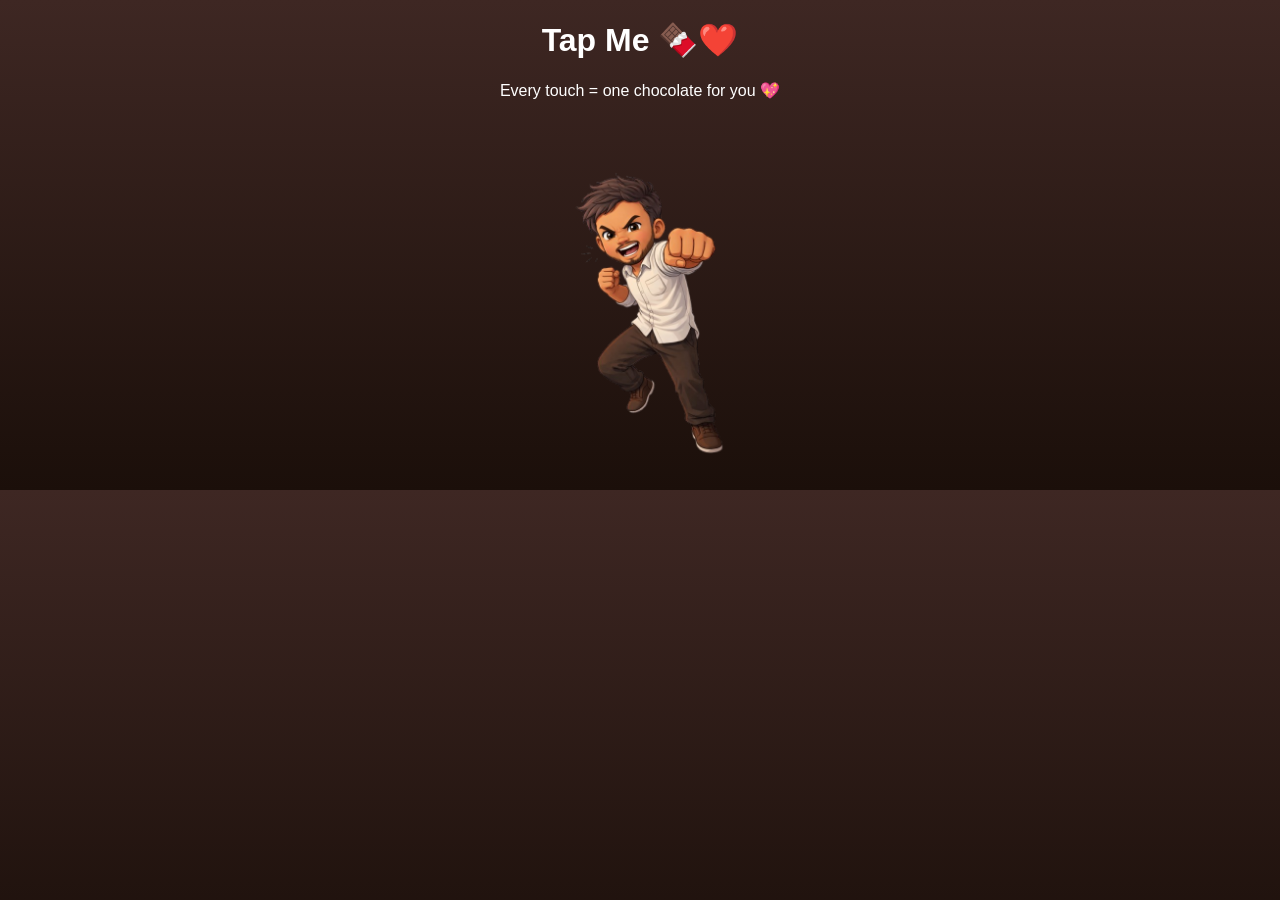
==== chocolate.html @ b591818e "Update title and modify styles and scripts" ====
<!DOCTYPE html>
<html>
<head>
<title>For You 🍫💖</title>

<style>
body {
  margin:0;
  background: linear-gradient(to bottom, #3e2723, #1b0f0a);
  color:white;
  text-align:center;
  font-family: Arial;
  overflow:hidden;
}

/* AVATAR */
#avatar {
  width:200px;
  margin-top:50px;
  cursor:pointer;
  transition: transform 0.2s;
}

#avatar:active {
  transform: scale(1.1);
}

/* CHOCOLATE POP */
.chocolate {
  position:absolute;
  font-size:30px;
  animation: pop 2s ease forwards;
}

@keyframes pop {
  0% { transform: scale(0) translateY(0); opacity:1; }
  100% { transform: scale(1.5) translateY(-150px); opacity:0; }
}

/* MESSAGE */
#msg {
  margin-top:20px;
  font-size:20px;
}
</style>

</head>

<body>

<h1>Tap Me 🍫❤️</h1>
<p>Every touch = one chocolate for you 💖</p>

<img id="avatar" src="avatar.png" onclick="giveChocolate()">

<p id="msg"></p>

<script>

const chocolates = ["🍫","🍩","🍰","🍪","🍬"];

const messages = [
  "You are my sweetest chocolate 😍",
  "Every moment with you is sweet 💖",
  "I love you more than chocolate 🍫❤️",
  "You are my happiness 🥺",
  "You are my favorite person 💕"
];

function giveChocolate(){

  // random chocolate
  const choco = document.createElement("div");
  choco.classList.add("chocolate");
  choco.innerHTML = chocolates[Math.floor(Math.random()*chocolates.length)];

  // random position
  choco.style.left = Math.random()*80 + "%";
  choco.style.top = "60%";

  document.body.appendChild(choco);

  // remove after animation
  setTimeout(()=>choco.remove(),2000);

  // random message
  document.getElementById("msg").innerText =
    messages[Math.floor(Math.random()*messages.length)];
}

</script>

</body>
</html>
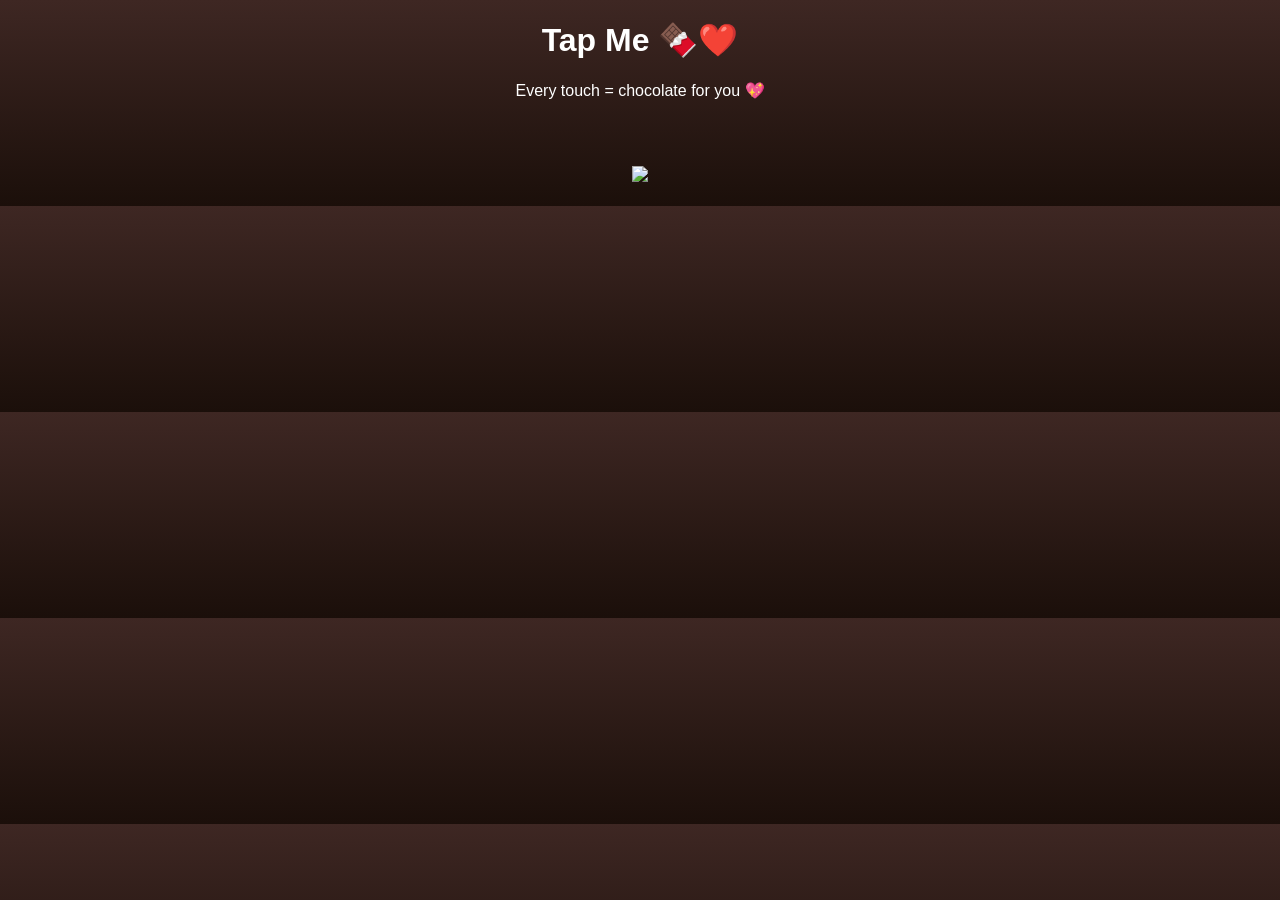
==== commit 3d33bfaa: "Update avatar and chocolate display logic" ====
--- a/chocolate.html
+++ b/chocolate.html
@@ -15,26 +15,26 @@
 
 /* AVATAR */
 #avatar {
-  width:200px;
+  width:220px;
   margin-top:50px;
   cursor:pointer;
   transition: transform 0.2s;
 }
 
 #avatar:active {
-  transform: scale(1.1);
+  transform: scale(1.05);
 }
 
-/* CHOCOLATE POP */
-.chocolate {
+/* CHOCOLATE IMAGE */
+.choco {
   position:absolute;
-  font-size:30px;
+  width:80px;
   animation: pop 2s ease forwards;
 }
 
 @keyframes pop {
   0% { transform: scale(0) translateY(0); opacity:1; }
-  100% { transform: scale(1.5) translateY(-150px); opacity:0; }
+  100% { transform: scale(1.2) translateY(-200px); opacity:0; }
 }
 
 /* MESSAGE */
@@ -49,41 +49,49 @@
 <body>
 
 <h1>Tap Me 🍫❤️</h1>
-<p>Every touch = one chocolate for you 💖</p>
+<p>Every touch = chocolate for you 💖</p>
 
-<img id="avatar" src="avatar.png" onclick="giveChocolate()">
+<!-- AVATAR -->
+<img id="avatar" src="standing.png" onclick="giveChocolate()">
 
 <p id="msg"></p>
 
 <script>
 
-const chocolates = ["🍫","🍩","🍰","🍪","🍬"];
-
 const messages = [
   "You are my sweetest chocolate 😍",
-  "Every moment with you is sweet 💖",
   "I love you more than chocolate 🍫❤️",
   "You are my happiness 🥺",
-  "You are my favorite person 💕"
+  "You make my life beautiful 💖",
+  "You are my favorite person ❤️"
 ];
 
 function giveChocolate(){
 
-  // random chocolate
-  const choco = document.createElement("div");
-  choco.classList.add("chocolate");
-  choco.innerHTML = chocolates[Math.floor(Math.random()*chocolates.length)];
+  const avatar = document.getElementById("avatar");
 
-  // random position
+  // CHANGE AVATAR (GIVING)
+  avatar.src = "give-chocolate.png";
+
+  // CREATE REAL CHOCOLATE IMAGE
+  const choco = document.createElement("img");
+  choco.src = "chocolate.png";  // your Dairy Milk image
+  choco.classList.add("choco");
+
   choco.style.left = Math.random()*80 + "%";
   choco.style.top = "60%";
 
   document.body.appendChild(choco);
 
-  // remove after animation
+  // REMOVE AFTER ANIMATION
   setTimeout(()=>choco.remove(),2000);
 
-  // random message
+  // CHANGE BACK TO NORMAL
+  setTimeout(()=>{
+    avatar.src = "standing.png";
+  },800);
+
+  // SHOW MESSAGE
   document.getElementById("msg").innerText =
     messages[Math.floor(Math.random()*messages.length)];
 }
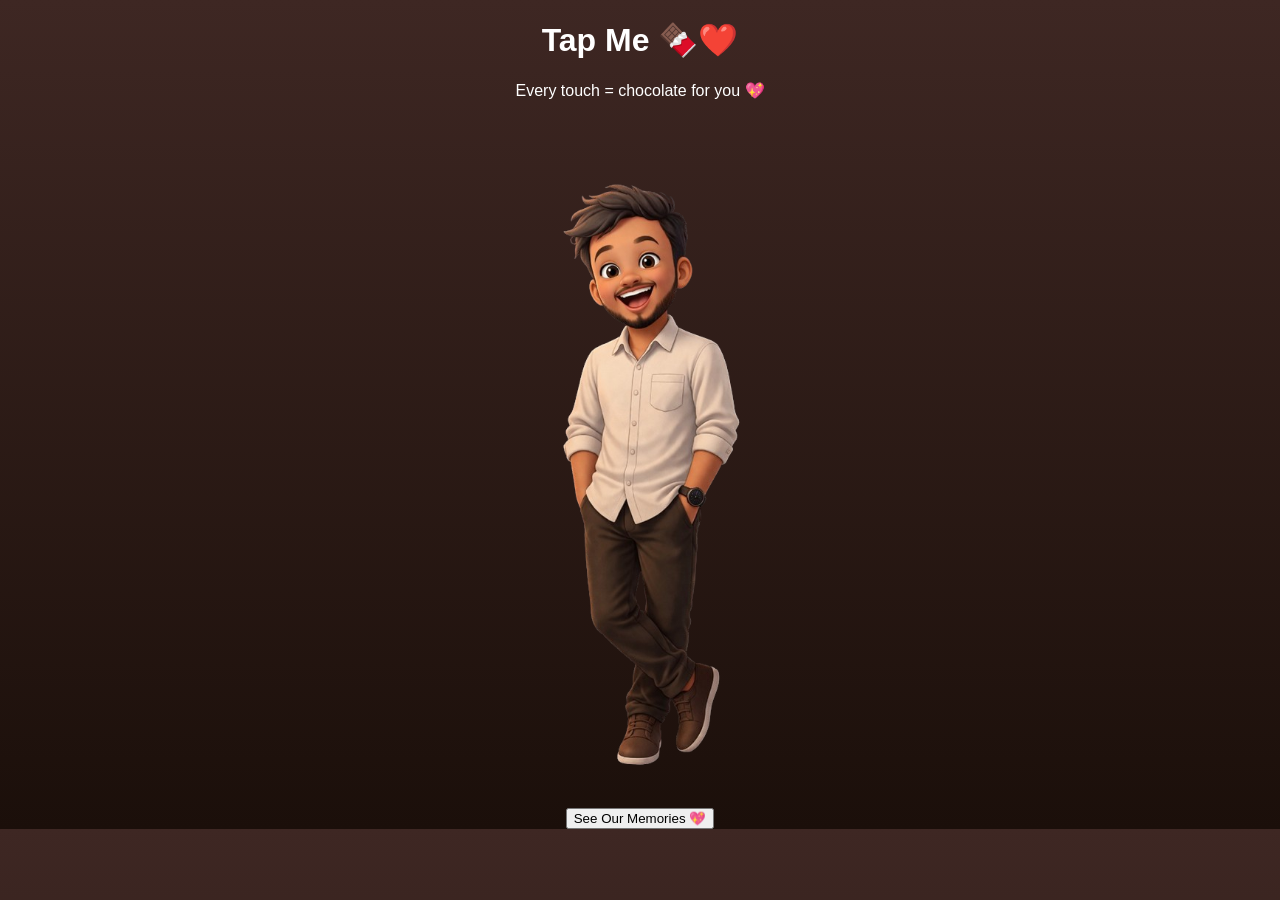
==== commit 86eccab2: "Add button to navigate to memories page" ====
--- a/chocolate.html
+++ b/chocolate.html
@@ -97,6 +97,8 @@
 }
 
 </script>
-
+<button onclick="window.location.href='memories.html'">
+  See Our Memories 💖
+</button>
 </body>
 </html>
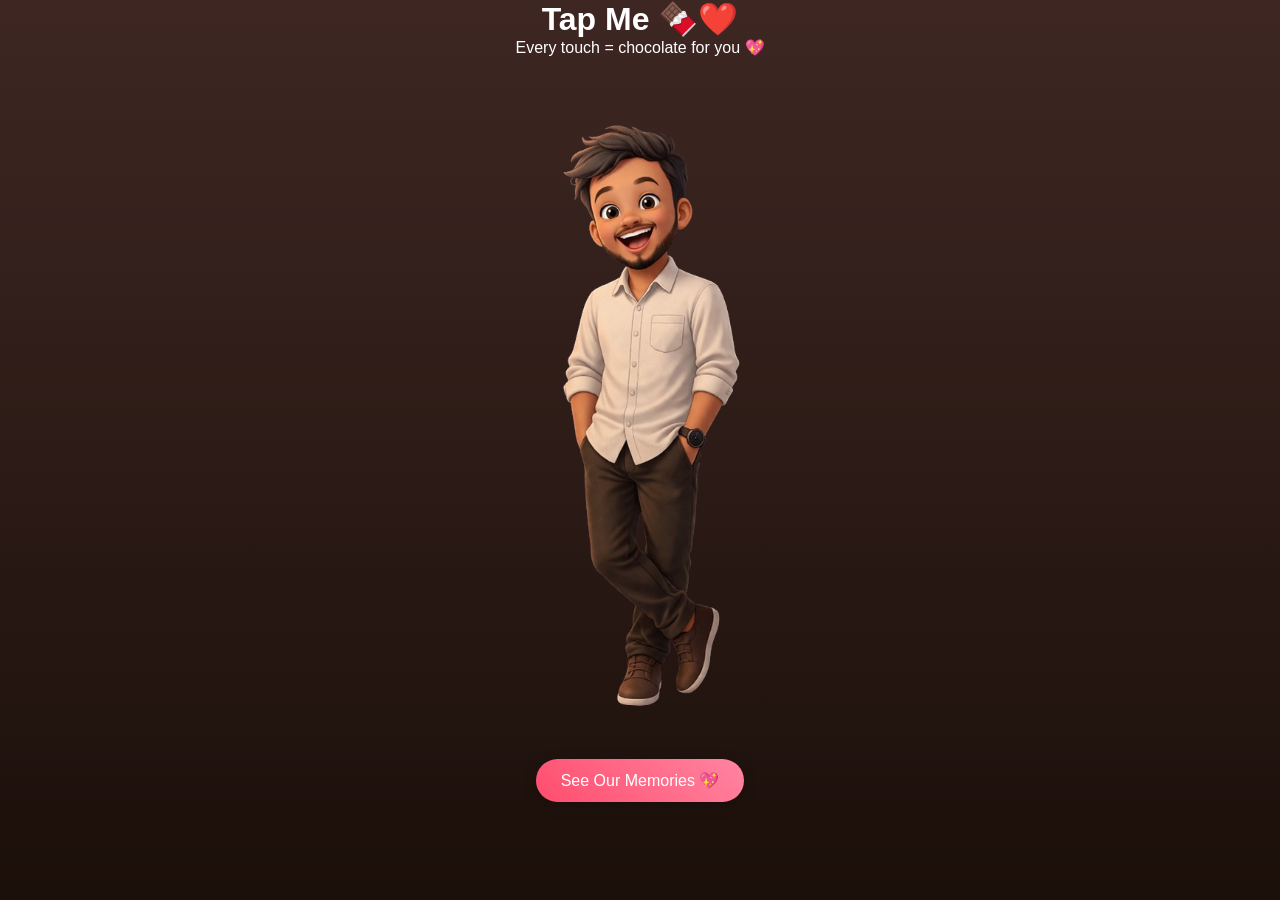
==== commit 81b2b7c0: "Update chocolate.html" ====
--- a/chocolate.html
+++ b/chocolate.html
@@ -1,6 +1,8 @@
 <!DOCTYPE html>
 <html>
 <head>
+  <meta name="viewport" content="width=device-width, initial-scale=1.0">
+<link rel="stylesheet" href="style.css">
 <title>For You 🍫💖</title>
 
 <style>
@@ -47,6 +49,7 @@
 </head>
 
 <body>
+  <script src="script.js"></script>
 
 <h1>Tap Me 🍫❤️</h1>
 <p>Every touch = chocolate for you 💖</p>
@@ -97,8 +100,7 @@
 }
 
 </script>
-<button onclick="window.location.href='memories.html'">
-  See Our Memories 💖
+<button data-link="memories.html">See Our Memories 💖</button>
 </button>
 </body>
 </html>
--- a/style.css
+++ b/style.css
@@ -0,0 +1,104 @@
+/* Google Font */
+@import url('https://fonts.googleapis.com/css2?family=Poppins:wght@300;400;600;700&display=swap');
+
+* {
+    margin: 0;
+    padding: 0;
+    box-sizing: border-box;
+}
+
+/* Premium Birthday Background */
+body {
+    font-family: 'Poppins', sans-serif;
+    color: white;
+    text-align: center;
+    overflow-x: hidden;
+    min-height: 100vh;
+    background: linear-gradient(-45deg, #ff758c, #ff7eb3, #ffb6c1, #ffd1dc);
+    background-size: 400% 400%;
+    animation: gradientBG 12s ease infinite;
+}
+
+/* Animated Gradient */
+@keyframes gradientBG {
+    0% { background-position: 0% 50%; }
+    50% { background-position: 100% 50%; }
+    100% { background-position: 0% 50%; }
+}
+
+/* Glass Effect Container */
+.container {
+    padding: 20px;
+    margin: 20px;
+    border-radius: 20px;
+    backdrop-filter: blur(12px);
+    background: rgba(255, 255, 255, 0.15);
+    box-shadow: 0 8px 30px rgba(0, 0, 0, 0.2);
+}
+
+/* Buttons */
+button, .btn {
+    background: linear-gradient(45deg, #ff4d6d, #ff85a2);
+    color: white;
+    border: none;
+    padding: 12px 25px;
+    margin: 10px;
+    font-size: 16px;
+    border-radius: 30px;
+    cursor: pointer;
+    transition: 0.3s;
+    box-shadow: 0 4px 15px rgba(0,0,0,0.2);
+}
+
+button:hover, .btn:hover {
+    transform: scale(1.05);
+}
+
+/* Page Transitions */
+.fade-in {
+    animation: fadeIn 1s ease-in-out;
+}
+
+.fade-out {
+    animation: fadeOut 0.5s ease-in-out forwards;
+}
+
+@keyframes fadeIn {
+    from { opacity: 0; transform: translateY(15px); }
+    to { opacity: 1; transform: translateY(0); }
+}
+
+@keyframes fadeOut {
+    from { opacity: 1; }
+    to { opacity: 0; }
+}
+
+/* Heart Rain Effect */
+.heart {
+    position: fixed;
+    top: -10px;
+    font-size: 20px;
+    animation: fall linear forwards;
+    z-index: 999;
+    pointer-events: none;
+}
+
+@keyframes fall {
+    to {
+        transform: translateY(100vh);
+        opacity: 0;
+    }
+}
+
+/* Images */
+img {
+    max-width: 100%;
+    height: auto;
+}
+
+/* Responsive */
+@media (max-width: 768px) {
+    h1 { font-size: 22px; }
+    h2 { font-size: 18px; }
+    button { font-size: 14px; }
+}
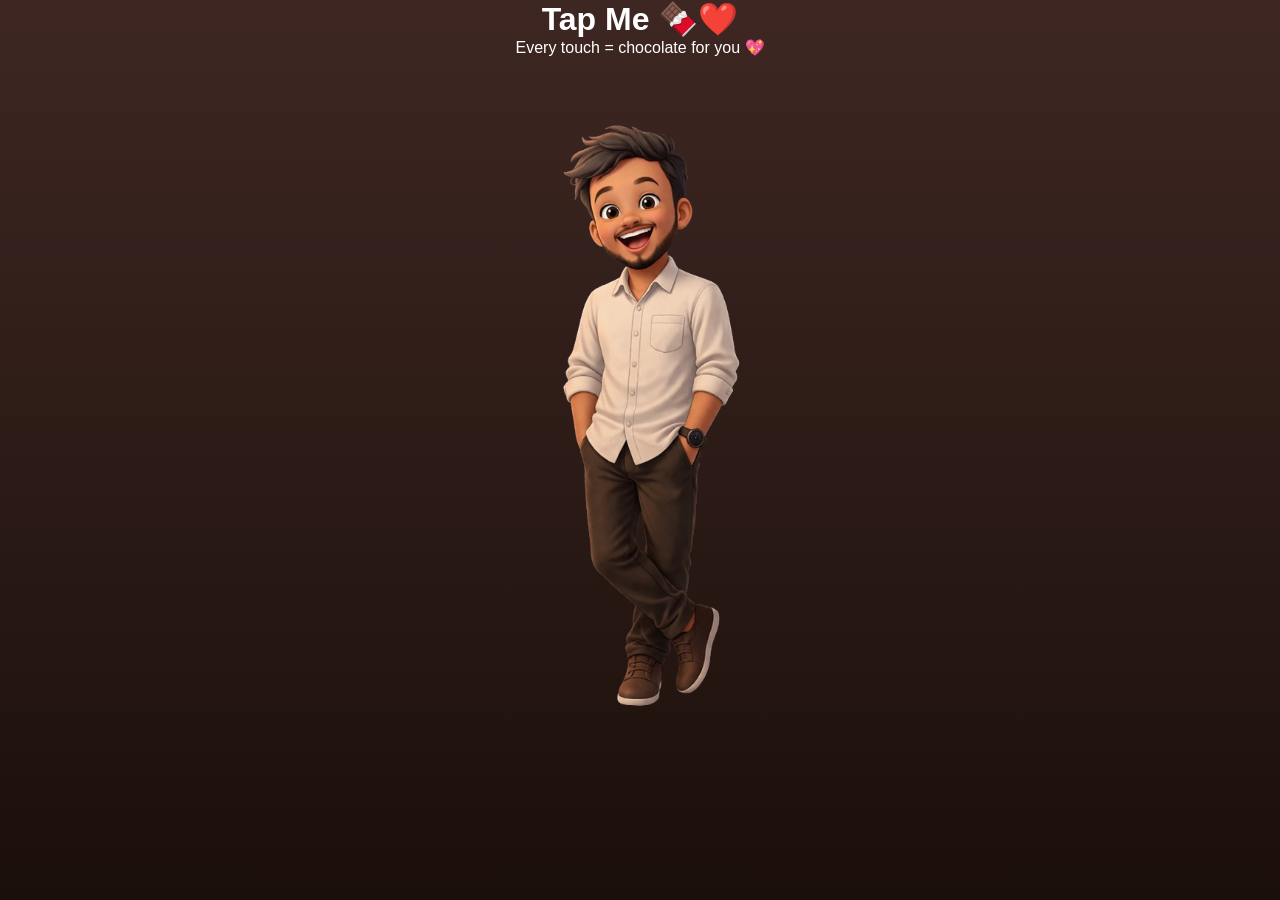
==== commit 05b6532c: "Fix script tag and button closing in chocolate.html" ====
--- a/chocolate.html
+++ b/chocolate.html
@@ -98,9 +98,9 @@
   document.getElementById("msg").innerText =
     messages[Math.floor(Math.random()*messages.length)];
 }
-
-</script>
 <button data-link="memories.html">See Our Memories 💖</button>
 </button>
+</script>
+
 </body>
 </html>
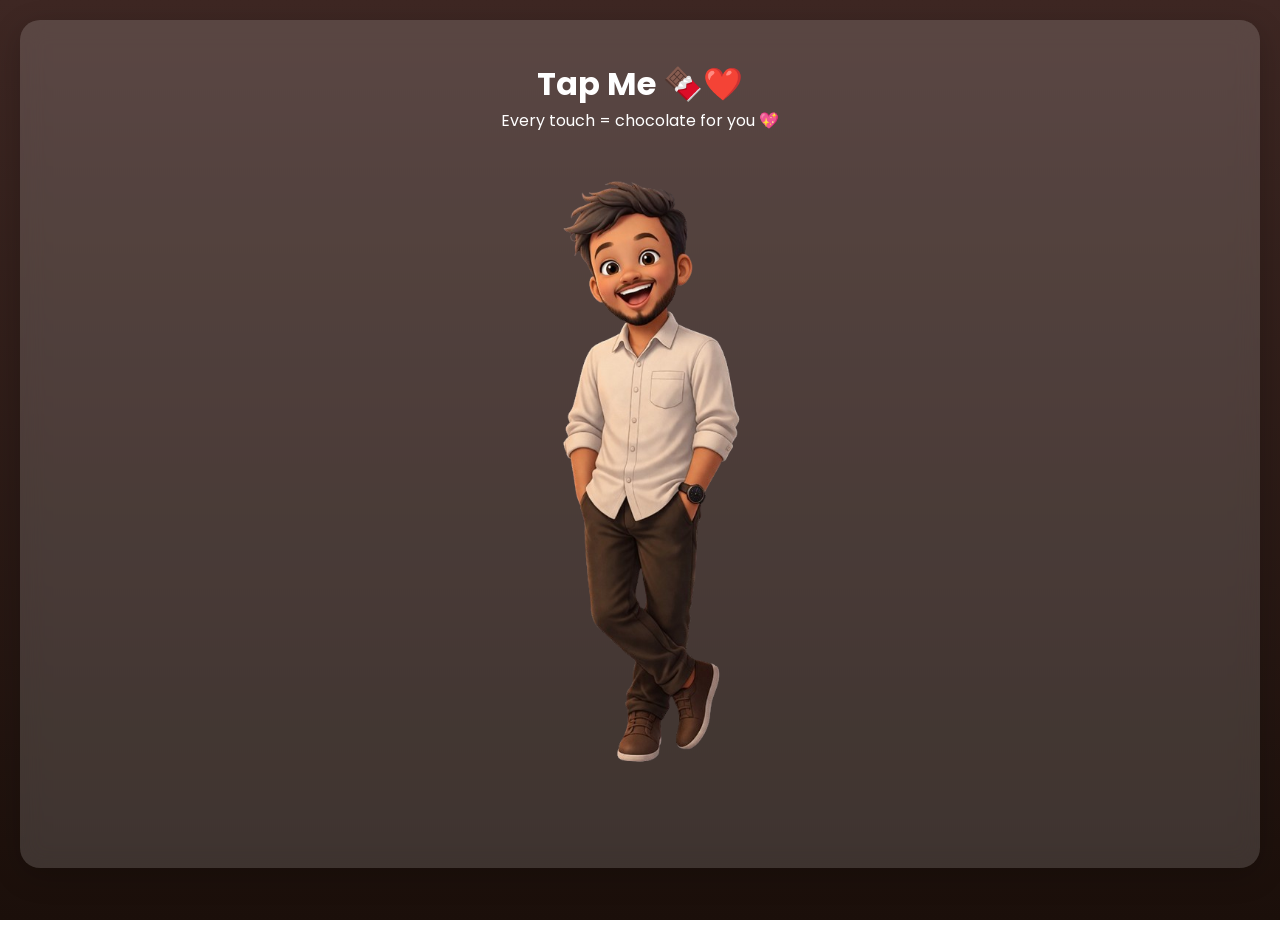
==== commit 9945fd33: "Refactor chocolate.html for improved structure" ====
--- a/chocolate.html
+++ b/chocolate.html
@@ -1,106 +1,153 @@
 <!DOCTYPE html>
-<html>
+<html lang="en">
 <head>
-  <meta name="viewport" content="width=device-width, initial-scale=1.0">
-<link rel="stylesheet" href="style.css">
-<title>For You 🍫💖</title>
+    <meta charset="UTF-8">
+    <meta name="viewport" content="width=device-width, initial-scale=1.0">
+    <title>For You 🍫💖</title>
 
-<style>
-body {
-  margin:0;
-  background: linear-gradient(to bottom, #3e2723, #1b0f0a);
-  color:white;
-  text-align:center;
-  font-family: Arial;
-  overflow:hidden;
-}
+    <!-- Global Styles -->
+    <link rel="stylesheet" href="style.css">
 
-/* AVATAR */
-#avatar {
-  width:220px;
-  margin-top:50px;
-  cursor:pointer;
-  transition: transform 0.2s;
-}
+    <style>
+        body {
+            margin: 0;
+            background: linear-gradient(to bottom, #3e2723, #1b0f0a);
+            color: white;
+            text-align: center;
+            font-family: 'Poppins', sans-serif;
+            overflow: hidden;
+        }
 
-#avatar:active {
-  transform: scale(1.05);
-}
+        h1 {
+            margin-top: 20px;
+        }
 
-/* CHOCOLATE IMAGE */
-.choco {
-  position:absolute;
-  width:80px;
-  animation: pop 2s ease forwards;
-}
+        /* Container */
+        .container {
+            padding: 20px;
+        }
 
-@keyframes pop {
-  0% { transform: scale(0) translateY(0); opacity:1; }
-  100% { transform: scale(1.2) translateY(-200px); opacity:0; }
-}
+        /* Avatar */
+        #avatar {
+            width: 220px;
+            margin-top: 30px;
+            cursor: pointer;
+            transition: transform 0.2s;
+        }
 
-/* MESSAGE */
-#msg {
-  margin-top:20px;
-  font-size:20px;
-}
-</style>
+        #avatar:active {
+            transform: scale(1.05);
+        }
 
+        /* Chocolate Animation */
+        .choco {
+            position: absolute;
+            width: 80px;
+            animation: pop 2s ease forwards;
+        }
+
+        @keyframes pop {
+            0% {
+                transform: scale(0) translateY(0);
+                opacity: 1;
+            }
+            100% {
+                transform: scale(1.2) translateY(-200px);
+                opacity: 0;
+            }
+        }
+
+        /* Message */
+        #msg {
+            margin-top: 20px;
+            font-size: 20px;
+            min-height: 40px;
+        }
+
+        /* Button */
+        .next-btn {
+            margin-top: 20px;
+            display: none;
+        }
+
+        /* Responsive */
+        @media (max-width: 768px) {
+            #avatar {
+                width: 160px;
+            }
+
+            #msg {
+                font-size: 18px;
+                padding: 0 10px;
+            }
+        }
+    </style>
 </head>
 
 <body>
-  <script src="script.js"></script>
 
-<h1>Tap Me 🍫❤️</h1>
-<p>Every touch = chocolate for you 💖</p>
+    <div class="container fade-in">
+        <h1>Tap Me 🍫❤️</h1>
+        <p>Every touch = chocolate for you 💖</p>
 
-<!-- AVATAR -->
-<img id="avatar" src="standing.png" onclick="giveChocolate()">
+        <!-- Avatar -->
+        <img id="avatar" src="standing.png" alt="Avatar" onclick="giveChocolate()">
 
-<p id="msg"></p>
+        <!-- Message -->
+        <p id="msg"></p>
 
-<script>
+        <!-- Next Button -->
+        <button class="next-btn btn" data-link="memories.html" id="nextBtn">
+            See Our Memories 💖
+        </button>
+    </div>
 
-const messages = [
-  "You are my sweetest chocolate 😍",
-  "I love you more than chocolate 🍫❤️",
-  "You are my happiness 🥺",
-  "You make my life beautiful 💖",
-  "You are my favorite person ❤️"
-];
+    <!-- Global Script -->
+    <script src="script.js"></script>
 
-function giveChocolate(){
+    <!-- Page Script -->
+    <script>
+        const messages = [
+            "You are my sweetest chocolate 😍",
+            "I love you more than chocolate 🍫❤️",
+            "You are my happiness 🥺",
+            "You make my life beautiful 💖",
+            "You are my favorite person ❤️"
+        ];
 
-  const avatar = document.getElementById("avatar");
+        function giveChocolate() {
+            const avatar = document.getElementById("avatar");
+            const nextBtn = document.getElementById("nextBtn");
 
-  // CHANGE AVATAR (GIVING)
-  avatar.src = "give-chocolate.png";
+            // Change avatar
+            avatar.src = "give-chocolate.png";
 
-  // CREATE REAL CHOCOLATE IMAGE
-  const choco = document.createElement("img");
-  choco.src = "chocolate.png";  // your Dairy Milk image
-  choco.classList.add("choco");
+            // Create chocolate image
+            const choco = document.createElement("img");
+            choco.src = "chocolate.png";
+            choco.classList.add("choco");
 
-  choco.style.left = Math.random()*80 + "%";
-  choco.style.top = "60%";
+            choco.style.left = Math.random() * 80 + "%";
+            choco.style.top = "60%";
 
-  document.body.appendChild(choco);
+            document.body.appendChild(choco);
 
-  // REMOVE AFTER ANIMATION
-  setTimeout(()=>choco.remove(),2000);
+            // Remove chocolate after animation
+            setTimeout(() => choco.remove(), 2000);
 
-  // CHANGE BACK TO NORMAL
-  setTimeout(()=>{
-    avatar.src = "standing.png";
-  },800);
+            // Reset avatar
+            setTimeout(() => {
+                avatar.src = "standing.png";
+            }, 800);
 
-  // SHOW MESSAGE
-  document.getElementById("msg").innerText =
-    messages[Math.floor(Math.random()*messages.length)];
-}
-<button data-link="memories.html">See Our Memories 💖</button>
-</button>
-</script>
+            // Show message
+            document.getElementById("msg").innerText =
+                messages[Math.floor(Math.random() * messages.length)];
+
+            // Reveal next button
+            nextBtn.style.display = "inline-block";
+        }
+    </script>
 
 </body>
 </html>
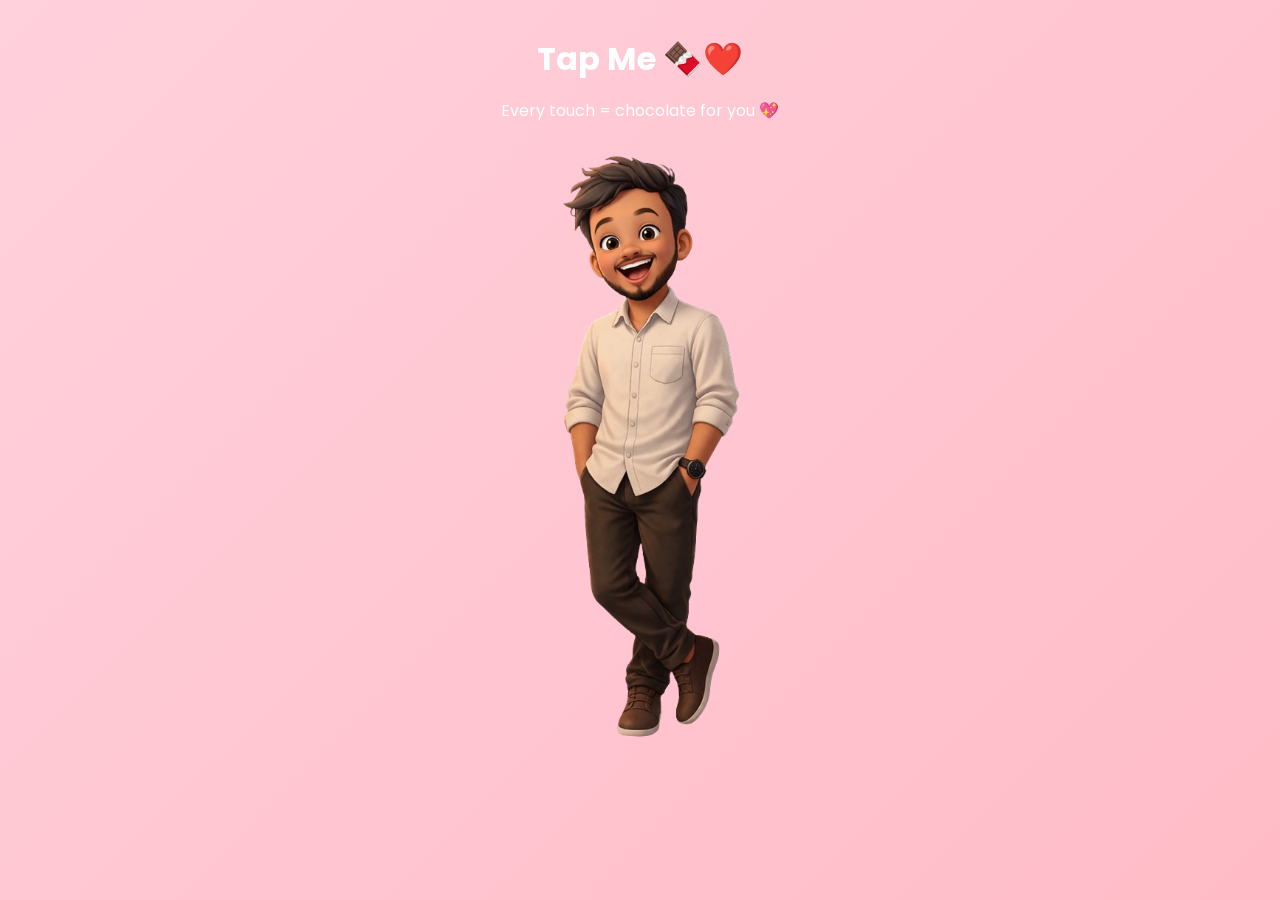
==== commit 4b2dc672: "Refactor chocolate.html for improved structure" ====
--- a/chocolate.html
+++ b/chocolate.html
@@ -1,153 +1,52 @@
 <!DOCTYPE html>
-<html lang="en">
+<html>
 <head>
-    <meta charset="UTF-8">
+    <title>For You 🍫💖</title>
     <meta name="viewport" content="width=device-width, initial-scale=1.0">
-    <title>For You 🍫💖</title>
-
-    <!-- Global Styles -->
     <link rel="stylesheet" href="style.css">
-
-    <style>
-        body {
-            margin: 0;
-            background: linear-gradient(to bottom, #3e2723, #1b0f0a);
-            color: white;
-            text-align: center;
-            font-family: 'Poppins', sans-serif;
-            overflow: hidden;
-        }
-
-        h1 {
-            margin-top: 20px;
-        }
-
-        /* Container */
-        .container {
-            padding: 20px;
-        }
-
-        /* Avatar */
-        #avatar {
-            width: 220px;
-            margin-top: 30px;
-            cursor: pointer;
-            transition: transform 0.2s;
-        }
-
-        #avatar:active {
-            transform: scale(1.05);
-        }
-
-        /* Chocolate Animation */
-        .choco {
-            position: absolute;
-            width: 80px;
-            animation: pop 2s ease forwards;
-        }
-
-        @keyframes pop {
-            0% {
-                transform: scale(0) translateY(0);
-                opacity: 1;
-            }
-            100% {
-                transform: scale(1.2) translateY(-200px);
-                opacity: 0;
-            }
-        }
-
-        /* Message */
-        #msg {
-            margin-top: 20px;
-            font-size: 20px;
-            min-height: 40px;
-        }
-
-        /* Button */
-        .next-btn {
-            margin-top: 20px;
-            display: none;
-        }
-
-        /* Responsive */
-        @media (max-width: 768px) {
-            #avatar {
-                width: 160px;
-            }
-
-            #msg {
-                font-size: 18px;
-                padding: 0 10px;
-            }
-        }
-    </style>
 </head>
-
 <body>
 
-    <div class="container fade-in">
-        <h1>Tap Me 🍫❤️</h1>
-        <p>Every touch = chocolate for you 💖</p>
+<div class="container">
+    <h1>Tap Me 🍫❤️</h1>
+    <p>Every touch = chocolate for you 💖</p>
+    <img id="avatar" src="standing.png" width="220" onclick="giveChocolate()">
+    <p id="msg"></p>
+    <button id="nextBtn" class="btn" data-link="memories.html" style="display:none;">
+        See Our Memories 💖
+    </button>
+</div>
 
-        <!-- Avatar -->
-        <img id="avatar" src="standing.png" alt="Avatar" onclick="giveChocolate()">
+<script src="script.js"></script>
+<script>
+const messages = [
+    "You are my sweetest chocolate 😍",
+    "I love you more than chocolate 🍫❤️",
+    "You are my happiness 🥺",
+    "You make my life beautiful 💖",
+    "You are my favorite person ❤️"
+];
 
-        <!-- Message -->
-        <p id="msg"></p>
+function giveChocolate() {
+    const avatar = document.getElementById("avatar");
+    const choco = document.createElement("img");
 
-        <!-- Next Button -->
-        <button class="next-btn btn" data-link="memories.html" id="nextBtn">
-            See Our Memories 💖
-        </button>
-    </div>
+    avatar.src = "give-chocolate.png";
+    choco.src = "chocolate.png";
+    choco.style.position = "absolute";
+    choco.style.width = "80px";
+    choco.style.left = Math.random() * 80 + "%";
+    choco.style.top = "60%";
 
-    <!-- Global Script -->
-    <script src="script.js"></script>
+    document.body.appendChild(choco);
+    setTimeout(() => choco.remove(), 2000);
+    setTimeout(() => avatar.src = "standing.png", 800);
 
-    <!-- Page Script -->
-    <script>
-        const messages = [
-            "You are my sweetest chocolate 😍",
-            "I love you more than chocolate 🍫❤️",
-            "You are my happiness 🥺",
-            "You make my life beautiful 💖",
-            "You are my favorite person ❤️"
-        ];
+    document.getElementById("msg").innerText =
+        messages[Math.floor(Math.random() * messages.length)];
 
-        function giveChocolate() {
-            const avatar = document.getElementById("avatar");
-            const nextBtn = document.getElementById("nextBtn");
-
-            // Change avatar
-            avatar.src = "give-chocolate.png";
-
-            // Create chocolate image
-            const choco = document.createElement("img");
-            choco.src = "chocolate.png";
-            choco.classList.add("choco");
-
-            choco.style.left = Math.random() * 80 + "%";
-            choco.style.top = "60%";
-
-            document.body.appendChild(choco);
-
-            // Remove chocolate after animation
-            setTimeout(() => choco.remove(), 2000);
-
-            // Reset avatar
-            setTimeout(() => {
-                avatar.src = "standing.png";
-            }, 800);
-
-            // Show message
-            document.getElementById("msg").innerText =
-                messages[Math.floor(Math.random() * messages.length)];
-
-            // Reveal next button
-            nextBtn.style.display = "inline-block";
-        }
-    </script>
-
+    document.getElementById("nextBtn").style.display = "inline-block";
+}
+</script>
 </body>
 </html>
--- a/style.css
+++ b/style.css
@@ -1,4 +1,3 @@
-/* Google Font */
 @import url('https://fonts.googleapis.com/css2?family=Poppins:wght@300;400;600;700&display=swap');
 
 * {
@@ -7,61 +6,50 @@
     box-sizing: border-box;
 }
 
-/* Premium Birthday Background */
 body {
     font-family: 'Poppins', sans-serif;
-    color: white;
     text-align: center;
     overflow-x: hidden;
-    min-height: 100vh;
+    color: white;
     background: linear-gradient(-45deg, #ff758c, #ff7eb3, #ffb6c1, #ffd1dc);
     background-size: 400% 400%;
     animation: gradientBG 12s ease infinite;
 }
 
-/* Animated Gradient */
 @keyframes gradientBG {
     0% { background-position: 0% 50%; }
     50% { background-position: 100% 50%; }
     100% { background-position: 0% 50%; }
 }
 
-/* Glass Effect Container */
+h1, h2, p {
+    margin: 15px;
+}
+
 .container {
     padding: 20px;
-    margin: 20px;
-    border-radius: 20px;
-    backdrop-filter: blur(12px);
-    background: rgba(255, 255, 255, 0.15);
-    box-shadow: 0 8px 30px rgba(0, 0, 0, 0.2);
 }
 
-/* Buttons */
-button, .btn {
+.btn {
     background: linear-gradient(45deg, #ff4d6d, #ff85a2);
     color: white;
     border: none;
     padding: 12px 25px;
+    border-radius: 25px;
+    cursor: pointer;
+    font-size: 16px;
     margin: 10px;
-    font-size: 16px;
-    border-radius: 30px;
-    cursor: pointer;
+    box-shadow: 0 4px 12px rgba(0,0,0,0.2);
     transition: 0.3s;
-    box-shadow: 0 4px 15px rgba(0,0,0,0.2);
 }
 
-button:hover, .btn:hover {
+.btn:hover {
     transform: scale(1.05);
 }
 
 /* Page Transitions */
-.fade-in {
-    animation: fadeIn 1s ease-in-out;
-}
-
-.fade-out {
-    animation: fadeOut 0.5s ease-in-out forwards;
-}
+.fade-in { animation: fadeIn 1s ease-in-out; }
+.fade-out { animation: fadeOut 0.5s ease-in-out forwards; }
 
 @keyframes fadeIn {
     from { opacity: 0; transform: translateY(15px); }
@@ -69,18 +57,17 @@
 }
 
 @keyframes fadeOut {
-    from { opacity: 1; }
     to { opacity: 0; }
 }
 
-/* Heart Rain Effect */
+/* Heart Rain */
 .heart {
     position: fixed;
     top: -10px;
     font-size: 20px;
     animation: fall linear forwards;
+    pointer-events: none;
     z-index: 999;
-    pointer-events: none;
 }
 
 @keyframes fall {
@@ -90,15 +77,41 @@
     }
 }
 
-/* Images */
 img {
     max-width: 100%;
     height: auto;
 }
 
+/* Game Layout */
+.game {
+    display: flex;
+    justify-content: space-around;
+    align-items: center;
+    flex-wrap: wrap;
+}
+
+.character {
+    width: 140px;
+    transition: 0.3s;
+}
+
+.bar {
+    width: 140px;
+    height: 12px;
+    background: white;
+    border-radius: 10px;
+    margin: 10px auto;
+}
+
+.hp {
+    height: 100%;
+    background: red;
+    border-radius: 10px;
+}
+
 /* Responsive */
 @media (max-width: 768px) {
+    .character { width: 100px; }
     h1 { font-size: 22px; }
     h2 { font-size: 18px; }
-    button { font-size: 14px; }
 }
